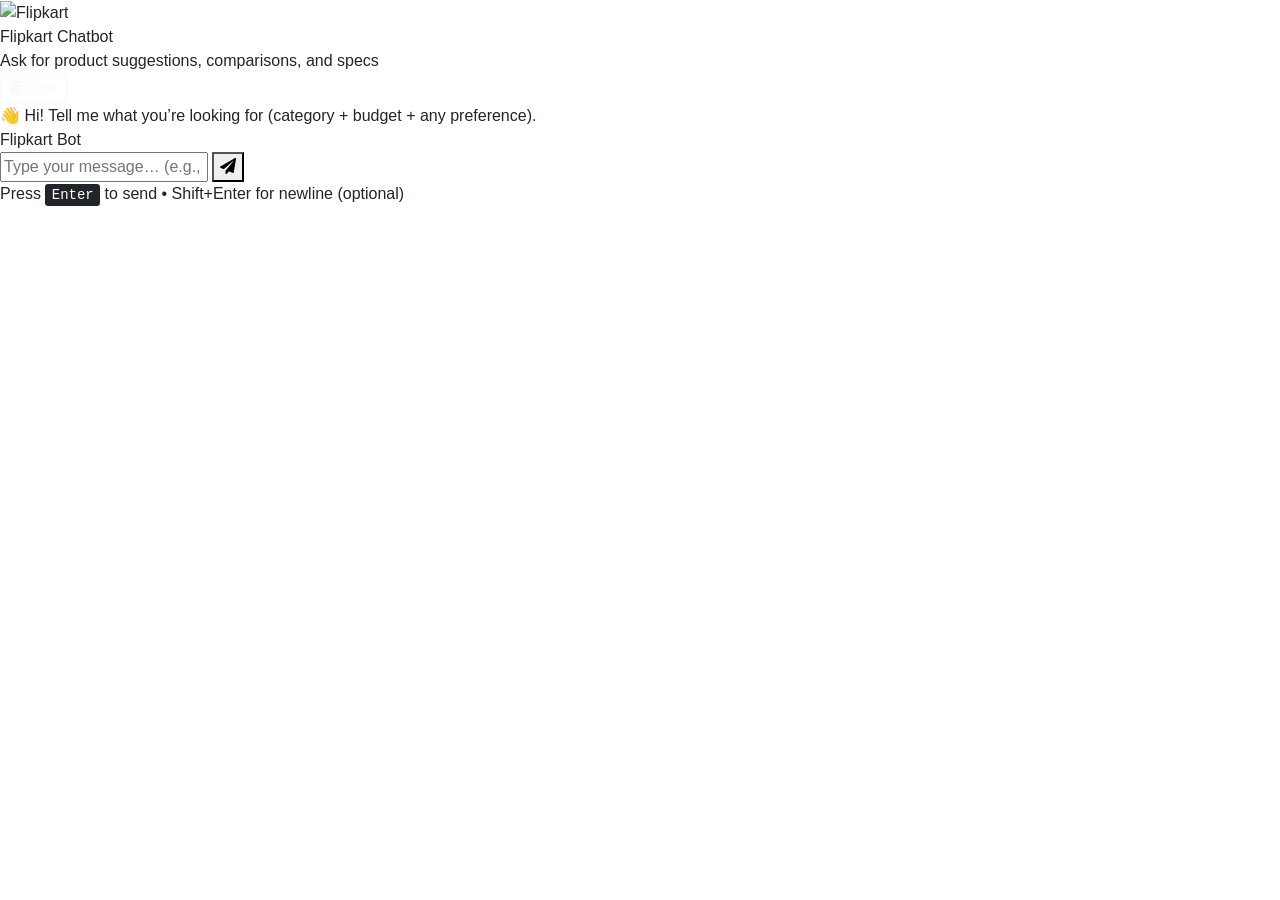
==== templates/index.html @ ba243936 "commit" ====
<!DOCTYPE html>
<html lang="en">
<head>
  <meta charset="UTF-8" />
  <meta name="viewport" content="width=device-width, initial-scale=1.0"/>
  <title>Flipkart Chatbot</title>

  <!-- Bootstrap + Icons -->
  <link rel="stylesheet" href="https://stackpath.bootstrapcdn.com/bootstrap/4.1.3/css/bootstrap.min.css">
  <link rel="stylesheet" href="https://use.fontawesome.com/releases/v5.5.0/css/all.css">

  <!-- Your CSS -->
  <link rel="stylesheet" type="text/css" href="{{ url_for('static', filename='style.css') }}"/>
</head>

<body>
  <div class="app-shell">
    <div class="chat-card">
      <!-- Header -->
      <div class="chat-header">
        <div class="brand">
          <div class="brand-avatar">
            <img src="https://static.vecteezy.com/system/resources/previews/016/017/018/non_2x/ecommerce-icon-free-png.png" alt="Flipkart"/>
            <span class="status-dot" title="Online"></span>
          </div>
          <div class="brand-meta">
            <div class="brand-title">Flipkart Chatbot</div>
            <div class="brand-subtitle">Ask for product suggestions, comparisons, and specs</div>
          </div>
        </div>
        <button class="btn btn-sm btn-outline-light clear-btn" id="clearChat" type="button">
          <i class="fas fa-trash"></i> Clear
        </button>
      </div>

      <!-- Body -->
      <div class="chat-body" id="chatBody">
        <div class="msg-row bot">
          <div class="bubble bot-bubble">
            👋 Hi! Tell me what you’re looking for (category + budget + any preference).
            <div class="bubble-meta">Flipkart Bot</div>
          </div>
        </div>
      </div>

      <!-- Footer -->
      <div class="chat-footer">
        <form id="messageArea" class="chat-form">
          <input
            type="text"
            id="text"
            name="msg"
            placeholder="Type your message… (e.g., 'gaming headphones under 5k')"
            autocomplete="off"
            class="chat-input"
            required
          />
          <button type="submit" class="chat-send" id="sendBtn" aria-label="Send">
            <i class="fas fa-paper-plane"></i>
          </button>
        </form>
        <div class="footer-hint">
          Press <kbd>Enter</kbd> to send • Shift+Enter for newline (optional)
        </div>
      </div>
    </div>
  </div>

  <!-- JS -->
  <script src="https://ajax.googleapis.com/ajax/libs/jquery/3.3.1/jquery.min.js"></script>

  <script>
    function escapeHtml(str) {
      return String(str)
        .replaceAll("&", "&amp;")
        .replaceAll("<", "&lt;")
        .replaceAll(">", "&gt;")
        .replaceAll('"', "&quot;")
        .replaceAll("'", "&#039;");
    }

    function formatBotText(text) {
      // Lightweight formatting:
      // - Convert **bold** to <strong>
      // - New lines to <br>
      let t = String(text || "");
      t = escapeHtml(t);

      // bold **text**
      t = t.replaceAll(/\\*\\*(.+?)\\*\\*/g, "<strong>$1</strong>");

      // bullet-ish lines
      t = t.replaceAll(/\\n/g, "<br>");
      return t;
    }

    function scrollToBottom() {
      const el = document.getElementById("chatBody");
      el.scrollTop = el.scrollHeight;
    }

    function addUserMessage(rawText) {
      const safe = escapeHtml(rawText);
      const html = `
        <div class="msg-row user">
          <div class="bubble user-bubble">
            ${safe}
            <div class="bubble-meta">You</div>
          </div>
        </div>
      `;
      $("#chatBody").append(html);
      scrollToBottom();
    }

    function addTyping() {
      const html = `
        <div class="msg-row bot" id="typingRow">
          <div class="bubble bot-bubble">
            <span class="typing">
              <span></span><span></span><span></span>
            </span>
            <div class="bubble-meta">Flipkart Bot</div>
          </div>
        </div>
      `;
      $("#chatBody").append(html);
      scrollToBottom();
    }

    function removeTyping() {
      $("#typingRow").remove();
    }

    function addBotMessage(text) {
      const html = `
        <div class="msg-row bot">
          <div class="bubble bot-bubble">
            ${formatBotText(text)}
            <div class="bubble-meta">Flipkart Bot</div>
          </div>
        </div>
      `;
      $("#chatBody").append(html);
      scrollToBottom();
    }

    $(document).ready(function () {
      $("#clearChat").on("click", function() {
        $("#chatBody").html(`
          <div class="msg-row bot">
            <div class="bubble bot-bubble">
              👋 Hi! Tell me what you’re looking for (category + budget + any preference).
              <div class="bubble-meta">Flipkart Bot</div>
            </div>
          </div>
        `);
      });

      $("#messageArea").on("submit", function (event) {
        event.preventDefault();

        const rawText = $("#text").val().trim();
        if (!rawText) return;

        addUserMessage(rawText);
        $("#text").val("");
        $("#text").focus();

        addTyping();

        $.ajax({
          data: { msg: rawText },
          type: "POST",
          url: "/get",
        })
        .done(function (data) {
          removeTyping();
          addBotMessage(data);
        })
        .fail(function (xhr) {
          removeTyping();
          addBotMessage("⚠️ Server error. Check your Flask terminal logs.");
        });
      });
    });
  </script>
</body>
</html>
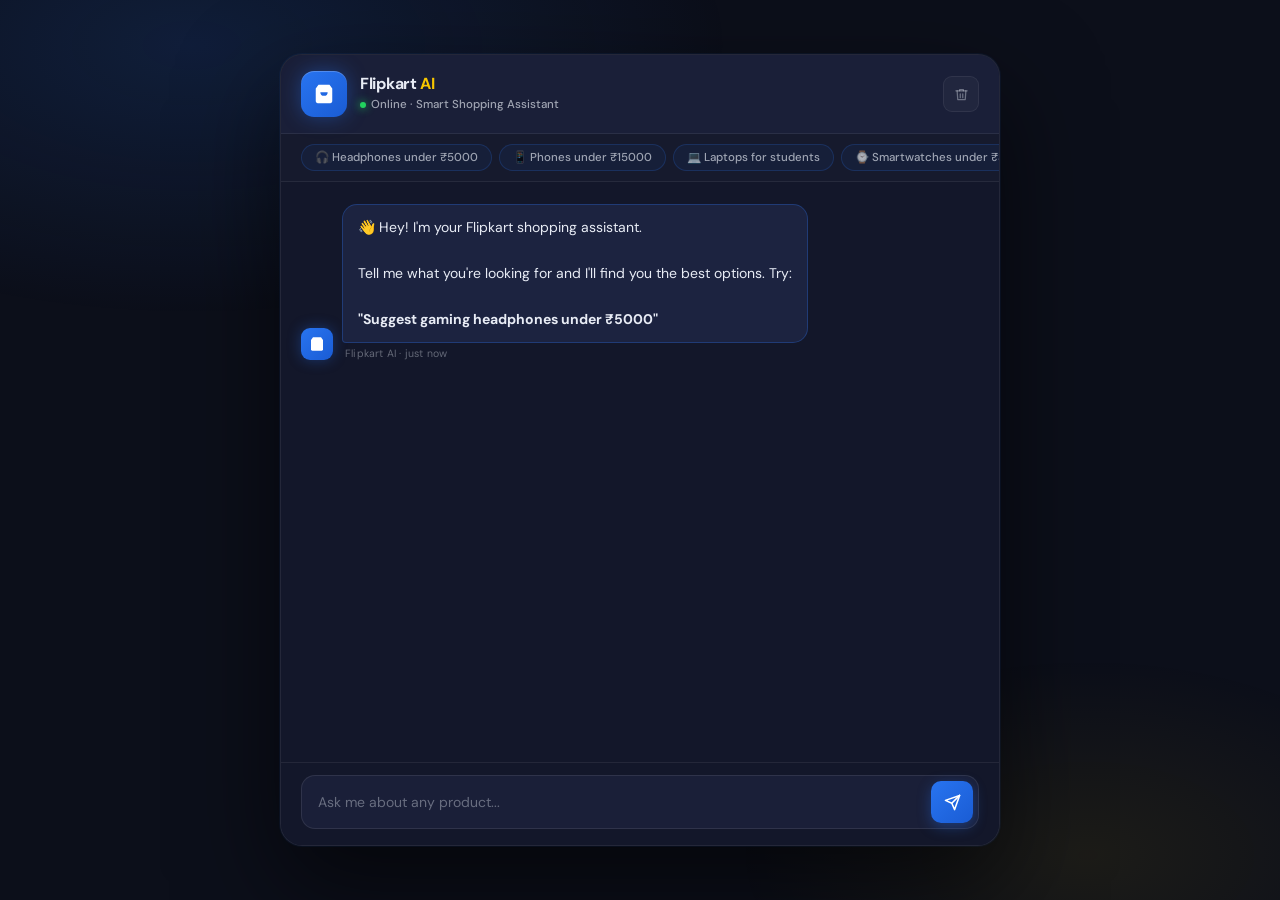
==== commit 54e126bc: "commit" ====
--- a/templates/index.html
+++ b/templates/index.html
@@ -4,186 +4,534 @@
   <meta charset="UTF-8" />
   <meta name="viewport" content="width=device-width, initial-scale=1.0"/>
   <title>Flipkart Chatbot</title>
-
-  <!-- Bootstrap + Icons -->
-  <link rel="stylesheet" href="https://stackpath.bootstrapcdn.com/bootstrap/4.1.3/css/bootstrap.min.css">
-  <link rel="stylesheet" href="https://use.fontawesome.com/releases/v5.5.0/css/all.css">
-
-  <!-- Your CSS -->
-  <link rel="stylesheet" type="text/css" href="{{ url_for('static', filename='style.css') }}"/>
+  <link href="https://fonts.googleapis.com/css2?family=DM+Sans:ital,opsz,wght@0,9..40,400;0,9..40,500;0,9..40,600;0,9..40,700;1,9..40,400&display=swap" rel="stylesheet">
+  <style>
+    :root {
+      --bg: #0c0f1a;
+      --surface: #13172a;
+      --surface2: #1a1f38;
+      --border: rgba(255,255,255,0.07);
+      --accent: #2874f0;
+      --accent-glow: rgba(40,116,240,0.25);
+      --accent2: #f7c600;
+      --bot-bubble: #1c2340;
+      --bot-bubble-border: rgba(40,116,240,0.3);
+      --user-bubble: #2874f0;
+      --text: #e8ecf5;
+      --text-soft: rgba(232,236,245,0.65);
+      --text-dim: rgba(232,236,245,0.38);
+      --online: #22d35e;
+    }
+
+    *, *::before, *::after { box-sizing: border-box; margin: 0; padding: 0; }
+
+    html, body {
+      height: 100%;
+      font-family: 'DM Sans', sans-serif;
+      background: var(--bg);
+      color: var(--text);
+    }
+
+    body::before {
+      content: '';
+      position: fixed;
+      inset: 0;
+      background:
+        radial-gradient(ellipse 70% 50% at 15% 5%, rgba(40,116,240,0.15) 0%, transparent 60%),
+        radial-gradient(ellipse 50% 40% at 85% 95%, rgba(247,198,0,0.07) 0%, transparent 55%);
+      pointer-events: none;
+      z-index: 0;
+    }
+
+    .page {
+      position: relative;
+      z-index: 1;
+      height: 100%;
+      display: flex;
+      align-items: center;
+      justify-content: center;
+      padding: 24px 16px;
+    }
+
+    /* CARD */
+    .chat-card {
+      width: 100%;
+      max-width: 720px;
+      height: 88vh;
+      min-height: 580px;
+      max-height: 860px;
+      display: flex;
+      flex-direction: column;
+      background: var(--surface);
+      border-radius: 22px;
+      border: 1px solid var(--border);
+      box-shadow:
+        0 0 0 1px rgba(40,116,240,0.06),
+        0 40px 100px rgba(0,0,0,0.6),
+        inset 0 1px 0 rgba(255,255,255,0.05);
+      overflow: hidden;
+    }
+
+    /* HEADER */
+    .chat-header {
+      display: flex;
+      align-items: center;
+      justify-content: space-between;
+      padding: 16px 20px;
+      background: var(--surface2);
+      border-bottom: 1px solid var(--border);
+      flex-shrink: 0;
+    }
+
+    .header-left { display: flex; align-items: center; gap: 13px; }
+
+    .logo-wrap {
+      width: 46px;
+      height: 46px;
+      border-radius: 13px;
+      background: linear-gradient(135deg, #2874f0, #1a5cd4);
+      display: grid;
+      place-items: center;
+      flex-shrink: 0;
+      box-shadow: 0 0 20px rgba(40,116,240,0.4), inset 0 1px 0 rgba(255,255,255,0.2);
+    }
+
+    .logo-wrap svg { width: 22px; height: 22px; fill: white; }
+
+    .header-text h1 {
+      font-size: 16px;
+      font-weight: 700;
+      letter-spacing: -0.3px;
+      line-height: 1;
+    }
+
+    .header-text h1 em {
+      font-style: normal;
+      color: var(--accent2);
+    }
+
+    .header-sub {
+      display: flex;
+      align-items: center;
+      gap: 5px;
+      margin-top: 5px;
+    }
+
+    .online-dot {
+      width: 6px; height: 6px;
+      border-radius: 50%;
+      background: var(--online);
+      box-shadow: 0 0 8px var(--online);
+      animation: glow 2s ease-in-out infinite;
+    }
+
+    @keyframes glow {
+      0%, 100% { opacity: 1; box-shadow: 0 0 8px var(--online); }
+      50% { opacity: 0.6; box-shadow: 0 0 3px var(--online); }
+    }
+
+    .header-sub p {
+      font-size: 11.5px;
+      color: var(--text-soft);
+      font-weight: 500;
+    }
+
+    .clear-btn {
+      width: 36px; height: 36px;
+      border-radius: 9px;
+      border: 1px solid var(--border);
+      background: rgba(255,255,255,0.03);
+      color: var(--text-dim);
+      cursor: pointer;
+      display: grid;
+      place-items: center;
+      transition: all 0.2s ease;
+    }
+
+    .clear-btn:hover {
+      background: rgba(255,70,70,0.12);
+      border-color: rgba(255,70,70,0.35);
+      color: #ff6b6b;
+      transform: scale(1.05);
+    }
+
+    .clear-btn svg { width: 15px; height: 15px; stroke: currentColor; fill: none; stroke-width: 2; stroke-linecap: round; stroke-linejoin: round; }
+
+    /* CHIPS */
+    .chips-bar {
+      display: flex;
+      gap: 7px;
+      padding: 10px 20px;
+      overflow-x: auto;
+      flex-shrink: 0;
+      border-bottom: 1px solid var(--border);
+      scrollbar-width: none;
+      background: rgba(255,255,255,0.01);
+    }
+
+    .chips-bar::-webkit-scrollbar { display: none; }
+
+    .chip {
+      flex-shrink: 0;
+      padding: 5px 13px;
+      border-radius: 100px;
+      border: 1px solid rgba(40,116,240,0.2);
+      background: rgba(40,116,240,0.06);
+      color: var(--text-soft);
+      font-size: 11.5px;
+      font-weight: 500;
+      cursor: pointer;
+      transition: all 0.18s ease;
+      font-family: inherit;
+      white-space: nowrap;
+    }
+
+    .chip:hover {
+      background: rgba(40,116,240,0.2);
+      border-color: rgba(40,116,240,0.6);
+      color: #fff;
+      transform: translateY(-1px);
+    }
+
+    /* BODY */
+    .chat-body {
+      flex: 1;
+      overflow-y: auto;
+      padding: 22px 20px;
+      display: flex;
+      flex-direction: column;
+      gap: 14px;
+      scroll-behavior: smooth;
+    }
+
+    .chat-body::-webkit-scrollbar { width: 3px; }
+    .chat-body::-webkit-scrollbar-track { background: transparent; }
+    .chat-body::-webkit-scrollbar-thumb { background: rgba(255,255,255,0.08); border-radius: 10px; }
+
+    /* ROWS */
+    .msg-row {
+      display: flex;
+      align-items: flex-end;
+      gap: 9px;
+      animation: slideUp 0.22s ease both;
+    }
+
+    @keyframes slideUp {
+      from { opacity: 0; transform: translateY(12px); }
+      to   { opacity: 1; transform: translateY(0); }
+    }
+
+    .msg-row.user { flex-direction: row-reverse; }
+
+    .avatar {
+      width: 32px; height: 32px;
+      border-radius: 9px;
+      flex-shrink: 0;
+      display: grid;
+      place-items: center;
+    }
+
+    .avatar.bot {
+      background: linear-gradient(135deg, #2874f0, #1a5cd4);
+      box-shadow: 0 0 14px rgba(40,116,240,0.35);
+    }
+
+    .avatar.bot svg { width: 16px; height: 16px; fill: white; }
+
+    .avatar.user {
+      background: #22273d;
+      color: var(--text-dim);
+    }
+
+    .avatar.user svg { width: 16px; height: 16px; stroke: currentColor; fill: none; stroke-width: 2; stroke-linecap: round; stroke-linejoin: round; }
+
+    .bwrap {
+      display: flex;
+      flex-direction: column;
+      max-width: 70%;
+      gap: 4px;
+    }
+
+    .msg-row.user .bwrap { align-items: flex-end; }
+
+    .bubble {
+      padding: 11px 15px;
+      border-radius: 15px;
+      font-size: 14px;
+      line-height: 1.65;
+      word-break: break-word;
+    }
+
+    .bubble.bot {
+      background: var(--bot-bubble);
+      border: 1px solid var(--bot-bubble-border);
+      border-bottom-left-radius: 4px;
+      color: var(--text);
+    }
+
+    .bubble.user {
+      background: linear-gradient(135deg, #2874f0, #1f65d8);
+      border-bottom-right-radius: 4px;
+      color: #fff;
+      box-shadow: 0 4px 16px rgba(40,116,240,0.3);
+    }
+
+    .bubble strong { font-weight: 700; }
+
+    .ts {
+      font-size: 10.5px;
+      color: var(--text-dim);
+      padding: 0 3px;
+      letter-spacing: 0.2px;
+    }
+
+    /* TYPING */
+    .typing { display: flex; align-items: center; gap: 5px; padding: 2px 0; }
+    .typing span {
+      width: 6px; height: 6px;
+      border-radius: 50%;
+      background: rgba(255,255,255,0.45);
+      animation: typeBounce 1.3s ease-in-out infinite;
+    }
+    .typing span:nth-child(2) { animation-delay: 0.15s; }
+    .typing span:nth-child(3) { animation-delay: 0.3s; }
+
+    @keyframes typeBounce {
+      0%, 80%, 100% { transform: translateY(0); opacity: 0.4; }
+      40% { transform: translateY(-6px); opacity: 1; }
+    }
+
+    /* FOOTER */
+    .chat-footer {
+      padding: 12px 20px 16px;
+      background: var(--surface);
+      border-top: 1px solid var(--border);
+      flex-shrink: 0;
+    }
+
+    .input-wrap {
+      display: flex;
+      align-items: center;
+      gap: 9px;
+      background: var(--surface2);
+      border: 1px solid rgba(255,255,255,0.09);
+      border-radius: 14px;
+      padding: 5px 5px 5px 16px;
+      transition: border-color 0.2s, box-shadow 0.2s;
+    }
+
+    .input-wrap:focus-within {
+      border-color: rgba(40,116,240,0.55);
+      box-shadow: 0 0 0 3px rgba(40,116,240,0.1);
+    }
+
+    .chat-input {
+      flex: 1;
+      border: none;
+      outline: none;
+      background: transparent;
+      color: var(--text);
+      font-size: 14px;
+      font-family: inherit;
+      padding: 9px 0;
+    }
+
+    .chat-input::placeholder { color: var(--text-dim); }
+
+    .send-btn {
+      width: 42px; height: 42px;
+      border-radius: 10px;
+      border: none;
+      background: linear-gradient(135deg, #2874f0, #1a5cd4);
+      color: #fff;
+      cursor: pointer;
+      display: grid;
+      place-items: center;
+      transition: all 0.18s ease;
+      box-shadow: 0 4px 14px rgba(40,116,240,0.35);
+      flex-shrink: 0;
+    }
+
+    .send-btn:hover {
+      transform: translateY(-2px);
+      box-shadow: 0 8px 22px rgba(40,116,240,0.45);
+    }
+
+    .send-btn:active { transform: translateY(0); }
+
+    .send-btn svg { width: 17px; height: 17px; stroke: white; fill: none; stroke-width: 2.2; stroke-linecap: round; stroke-linejoin: round; }
+
+    /* RESPONSIVE */
+    @media (max-width: 600px) {
+      .page { padding: 0; align-items: stretch; }
+      .chat-card {
+        height: 100dvh;
+        max-height: none;
+        min-height: none;
+        border-radius: 0;
+        border: none;
+      }
+    }
+  </style>
 </head>
-
 <body>
-  <div class="app-shell">
-    <div class="chat-card">
-      <!-- Header -->
-      <div class="chat-header">
-        <div class="brand">
-          <div class="brand-avatar">
-            <img src="https://static.vecteezy.com/system/resources/previews/016/017/018/non_2x/ecommerce-icon-free-png.png" alt="Flipkart"/>
-            <span class="status-dot" title="Online"></span>
+<div class="page">
+  <div class="chat-card">
+
+    <!-- Header -->
+    <div class="chat-header">
+      <div class="header-left">
+        <div class="logo-wrap">
+          <svg viewBox="0 0 24 24"><path d="M6 2L3 6v14a2 2 0 002 2h14a2 2 0 002-2V6l-3-4zM3 6h18M16 10a4 4 0 01-8 0"/></svg>
+        </div>
+        <div class="header-text">
+          <h1>Flipkart <em>AI</em></h1>
+          <div class="header-sub">
+            <div class="online-dot"></div>
+            <p>Online · Smart Shopping Assistant</p>
           </div>
-          <div class="brand-meta">
-            <div class="brand-title">Flipkart Chatbot</div>
-            <div class="brand-subtitle">Ask for product suggestions, comparisons, and specs</div>
+        </div>
+      </div>
+      <button class="clear-btn" id="clearBtn" title="Clear chat">
+        <svg viewBox="0 0 24 24"><polyline points="3 6 5 6 21 6"/><path d="M19 6l-1 14H6L5 6"/><path d="M10 11v6M14 11v6"/><path d="M9 6V4h6v2"/></svg>
+      </button>
+    </div>
+
+    <!-- Chips -->
+    <div class="chips-bar" id="chipsBar">
+      <button class="chip">🎧 Headphones under ₹5000</button>
+      <button class="chip">📱 Phones under ₹15000</button>
+      <button class="chip">💻 Laptops for students</button>
+      <button class="chip">⌚ Smartwatches under ₹3000</button>
+      <button class="chip">📷 Budget cameras</button>
+      <button class="chip">🖥️ Monitors under ₹10000</button>
+    </div>
+
+    <!-- Body -->
+    <div class="chat-body" id="chatBody">
+      <div class="msg-row bot">
+        <div class="avatar bot">
+          <svg viewBox="0 0 24 24"><path d="M6 2L3 6v14a2 2 0 002 2h14a2 2 0 002-2V6l-3-4z"/></svg>
+        </div>
+        <div class="bwrap">
+          <div class="bubble bot">
+            👋 Hey! I'm your Flipkart shopping assistant.<br><br>
+            Tell me what you're looking for and I'll find you the best options. Try:<br><br>
+            <strong>"Suggest gaming headphones under ₹5000"</strong>
           </div>
-        </div>
-        <button class="btn btn-sm btn-outline-light clear-btn" id="clearChat" type="button">
-          <i class="fas fa-trash"></i> Clear
+          <div class="ts">Flipkart AI · just now</div>
+        </div>
+      </div>
+    </div>
+
+    <!-- Footer -->
+    <div class="chat-footer">
+      <div class="input-wrap">
+        <input type="text" id="chatInput" class="chat-input" placeholder="Ask me about any product..." autocomplete="off" />
+        <button class="send-btn" id="sendBtn">
+          <svg viewBox="0 0 24 24"><line x1="22" y1="2" x2="11" y2="13"/><polygon points="22 2 15 22 11 13 2 9 22 2"/></svg>
         </button>
       </div>
-
-      <!-- Body -->
-      <div class="chat-body" id="chatBody">
-        <div class="msg-row bot">
-          <div class="bubble bot-bubble">
-            👋 Hi! Tell me what you’re looking for (category + budget + any preference).
-            <div class="bubble-meta">Flipkart Bot</div>
-          </div>
-        </div>
-      </div>
-
-      <!-- Footer -->
-      <div class="chat-footer">
-        <form id="messageArea" class="chat-form">
-          <input
-            type="text"
-            id="text"
-            name="msg"
-            placeholder="Type your message… (e.g., 'gaming headphones under 5k')"
-            autocomplete="off"
-            class="chat-input"
-            required
-          />
-          <button type="submit" class="chat-send" id="sendBtn" aria-label="Send">
-            <i class="fas fa-paper-plane"></i>
-          </button>
-        </form>
-        <div class="footer-hint">
-          Press <kbd>Enter</kbd> to send • Shift+Enter for newline (optional)
-        </div>
-      </div>
     </div>
+
   </div>
-
-  <!-- JS -->
-  <script src="https://ajax.googleapis.com/ajax/libs/jquery/3.3.1/jquery.min.js"></script>
-
-  <script>
-    function escapeHtml(str) {
-      return String(str)
-        .replaceAll("&", "&amp;")
-        .replaceAll("<", "&lt;")
-        .replaceAll(">", "&gt;")
-        .replaceAll('"', "&quot;")
-        .replaceAll("'", "&#039;");
-    }
-
-    function formatBotText(text) {
-      // Lightweight formatting:
-      // - Convert **bold** to <strong>
-      // - New lines to <br>
-      let t = String(text || "");
-      t = escapeHtml(t);
-
-      // bold **text**
-      t = t.replaceAll(/\\*\\*(.+?)\\*\\*/g, "<strong>$1</strong>");
-
-      // bullet-ish lines
-      t = t.replaceAll(/\\n/g, "<br>");
-      return t;
-    }
-
-    function scrollToBottom() {
-      const el = document.getElementById("chatBody");
-      el.scrollTop = el.scrollHeight;
-    }
-
-    function addUserMessage(rawText) {
-      const safe = escapeHtml(rawText);
-      const html = `
-        <div class="msg-row user">
-          <div class="bubble user-bubble">
-            ${safe}
-            <div class="bubble-meta">You</div>
-          </div>
-        </div>
-      `;
-      $("#chatBody").append(html);
-      scrollToBottom();
-    }
-
-    function addTyping() {
-      const html = `
-        <div class="msg-row bot" id="typingRow">
-          <div class="bubble bot-bubble">
-            <span class="typing">
-              <span></span><span></span><span></span>
-            </span>
-            <div class="bubble-meta">Flipkart Bot</div>
-          </div>
-        </div>
-      `;
-      $("#chatBody").append(html);
-      scrollToBottom();
-    }
-
-    function removeTyping() {
-      $("#typingRow").remove();
-    }
-
-    function addBotMessage(text) {
-      const html = `
-        <div class="msg-row bot">
-          <div class="bubble bot-bubble">
-            ${formatBotText(text)}
-            <div class="bubble-meta">Flipkart Bot</div>
-          </div>
-        </div>
-      `;
-      $("#chatBody").append(html);
-      scrollToBottom();
-    }
-
-    $(document).ready(function () {
-      $("#clearChat").on("click", function() {
-        $("#chatBody").html(`
-          <div class="msg-row bot">
-            <div class="bubble bot-bubble">
-              👋 Hi! Tell me what you’re looking for (category + budget + any preference).
-              <div class="bubble-meta">Flipkart Bot</div>
-            </div>
-          </div>
-        `);
-      });
-
-      $("#messageArea").on("submit", function (event) {
-        event.preventDefault();
-
-        const rawText = $("#text").val().trim();
-        if (!rawText) return;
-
-        addUserMessage(rawText);
-        $("#text").val("");
-        $("#text").focus();
-
-        addTyping();
-
-        $.ajax({
-          data: { msg: rawText },
-          type: "POST",
-          url: "/get",
-        })
-        .done(function (data) {
-          removeTyping();
-          addBotMessage(data);
-        })
-        .fail(function (xhr) {
-          removeTyping();
-          addBotMessage("⚠️ Server error. Check your Flask terminal logs.");
-        });
-      });
-    });
-  </script>
+</div>
+
+<script>
+  const body      = document.getElementById('chatBody');
+  const input     = document.getElementById('chatInput');
+  const sendBtn   = document.getElementById('sendBtn');
+  const clearBtn  = document.getElementById('clearBtn');
+  const chipsBar  = document.getElementById('chipsBar');
+
+  const botSVG = `<svg viewBox="0 0 24 24" width="16" height="16" fill="white"><path d="M6 2L3 6v14a2 2 0 002 2h14a2 2 0 002-2V6l-3-4z"/></svg>`;
+  const userSVG = `<svg viewBox="0 0 24 24" width="16" height="16" fill="none" stroke="currentColor" stroke-width="2" stroke-linecap="round" stroke-linejoin="round"><path d="M20 21v-2a4 4 0 00-4-4H8a4 4 0 00-4 4v2"/><circle cx="12" cy="7" r="4"/></svg>`;
+
+  function esc(s) {
+    return String(s).replace(/&/g,'&amp;').replace(/</g,'&lt;').replace(/>/g,'&gt;').replace(/"/g,'&quot;');
+  }
+
+  function fmt(t) {
+    return esc(t||'').replace(/\*\*(.+?)\*\*/g,'<strong>$1</strong>').replace(/\n/g,'<br>');
+  }
+
+  function ts() {
+    return new Date().toLocaleTimeString('en-IN',{hour:'2-digit',minute:'2-digit'});
+  }
+
+  function scroll() { body.scrollTop = body.scrollHeight; }
+
+  function addUser(text) {
+    body.insertAdjacentHTML('beforeend', `
+      <div class="msg-row user">
+        <div class="avatar user">${userSVG}</div>
+        <div class="bwrap">
+          <div class="bubble user">${esc(text)}</div>
+          <div class="ts">You · ${ts()}</div>
+        </div>
+      </div>`);
+    scroll();
+  }
+
+  function addTyping() {
+    body.insertAdjacentHTML('beforeend', `
+      <div class="msg-row bot" id="typingRow">
+        <div class="avatar bot">${botSVG}</div>
+        <div class="bwrap">
+          <div class="bubble bot"><div class="typing"><span></span><span></span><span></span></div></div>
+        </div>
+      </div>`);
+    scroll();
+  }
+
+  function removeTyping() { document.getElementById('typingRow')?.remove(); }
+
+  function addBot(text) {
+    body.insertAdjacentHTML('beforeend', `
+      <div class="msg-row bot">
+        <div class="avatar bot">${botSVG}</div>
+        <div class="bwrap">
+          <div class="bubble bot">${fmt(text)}</div>
+          <div class="ts">Flipkart AI · ${ts()}</div>
+        </div>
+      </div>`);
+    scroll();
+  }
+
+  async function send(text) {
+    if (!text.trim()) return;
+    addUser(text);
+    input.value = '';
+    input.focus();
+    addTyping();
+    try {
+      const res  = await fetch('/get', { method:'POST', headers:{'Content-Type':'application/x-www-form-urlencoded'}, body:'msg='+encodeURIComponent(text) });
+      const data = await res.text();
+      removeTyping();
+      addBot(data);
+    } catch {
+      removeTyping();
+      addBot('⚠️ Server error. Please check Flask logs.');
+    }
+  }
+
+  sendBtn.addEventListener('click', () => send(input.value));
+  input.addEventListener('keydown', e => { if (e.key==='Enter' && !e.shiftKey) { e.preventDefault(); send(input.value); } });
+
+  chipsBar.querySelectorAll('.chip').forEach(c => {
+    c.addEventListener('click', () => send(c.textContent.trim()));
+  });
+
+  clearBtn.addEventListener('click', () => {
+    body.innerHTML = `
+      <div class="msg-row bot">
+        <div class="avatar bot">${botSVG}</div>
+        <div class="bwrap">
+          <div class="bubble bot">Chat cleared! What are you shopping for?</div>
+          <div class="ts">Flipkart AI · ${ts()}</div>
+        </div>
+      </div>`;
+  });
+</script>
 </body>
-</html>
+</html>
